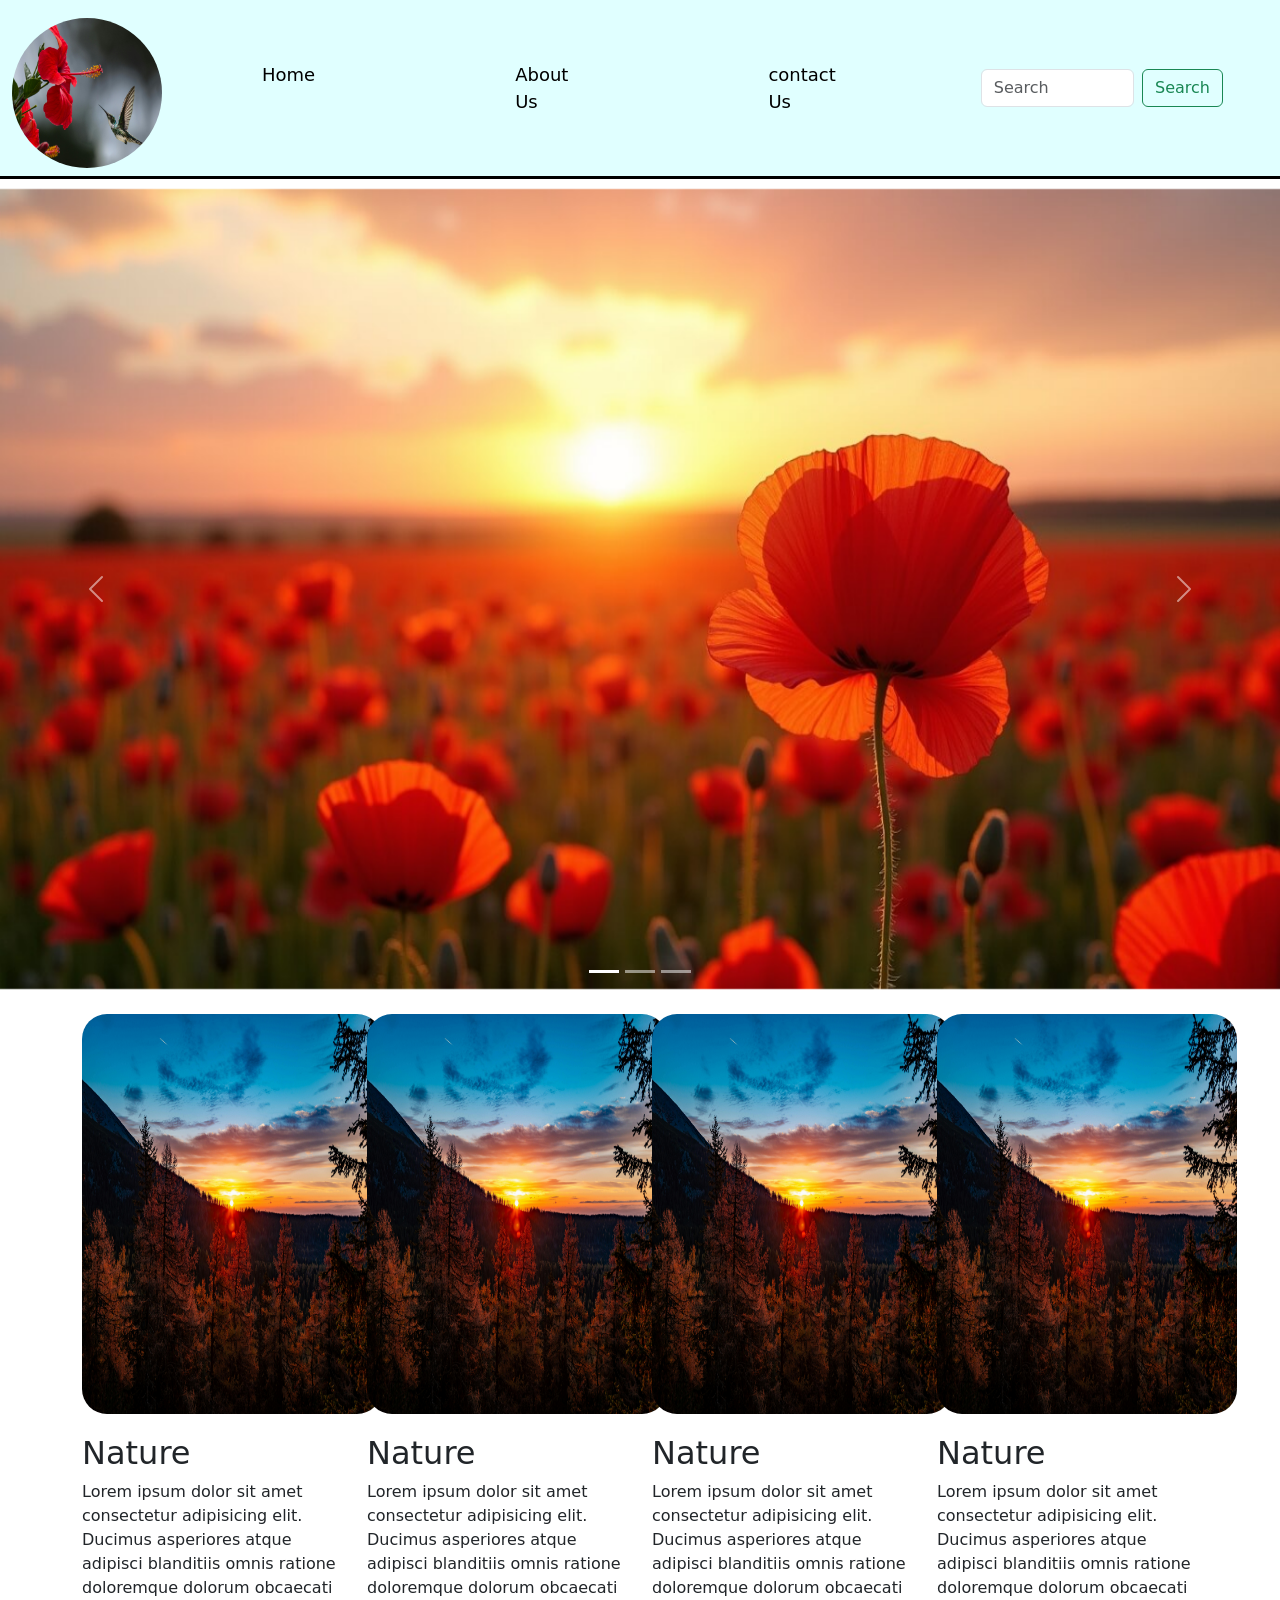
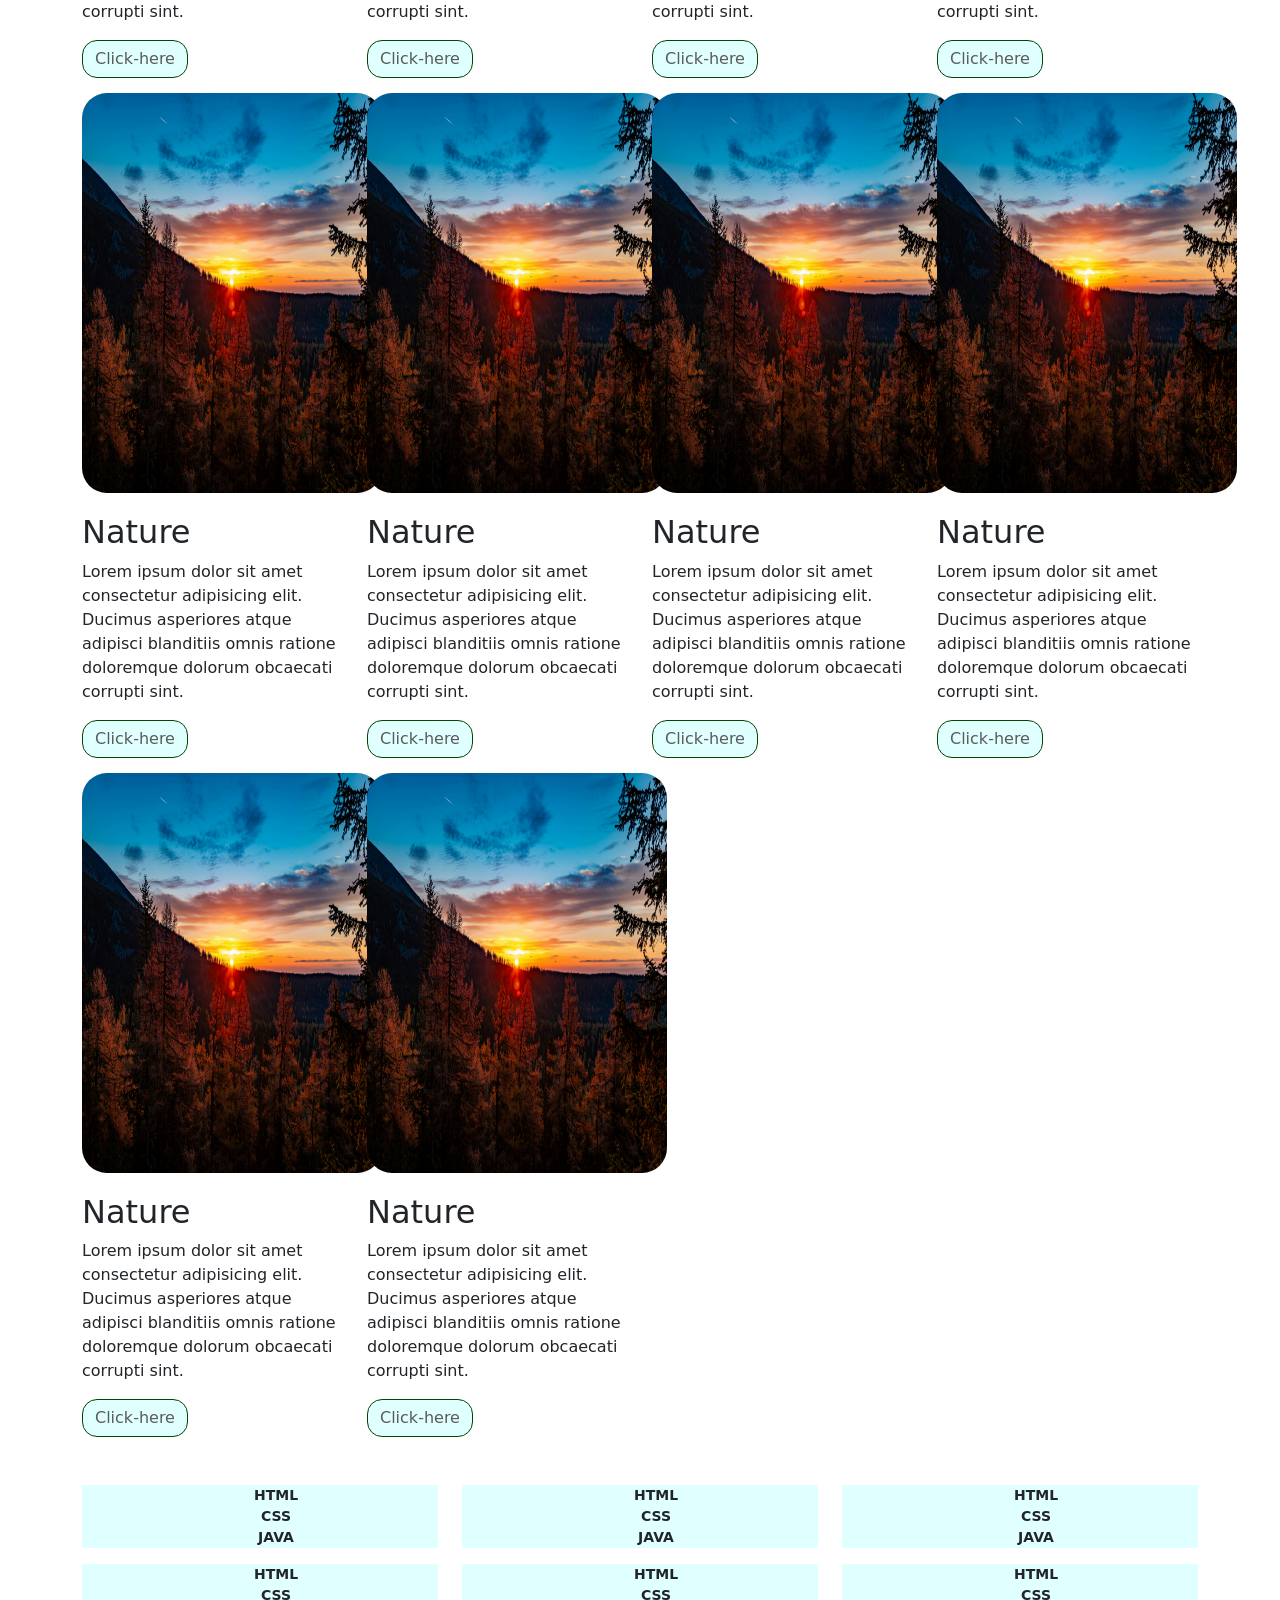
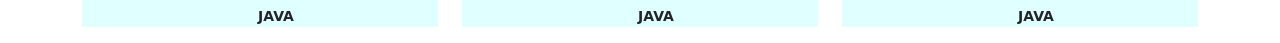
==== index.html @ 1b8872a4 "second project" ====
<!DOCTYPE html>
<html lang="en">
<head>
    <meta charset="UTF-8">
    <meta name="viewport" content="width=device-width, initial-scale=1.0">
    <title>Bootstrap</title>
    <link href="https://cdn.jsdelivr.net/npm/bootstrap@5.3.8/dist/css/bootstrap.min.css" rel="stylesheet" integrity="sha384-sRIl4kxILFvY47J16cr9ZwB07vP4J8+LH7qKQnuqkuIAvNWLzeN8tE5YBujZqJLB" crossorigin="anonymous">
    <link rel="stylesheet" href="bootstrap.css">
  </head>
</head>
<body>
    <nav class="navbar navbar-expand-lg nav-item-p ">
  <div class="container-fluid">
  <img src="./img/pexels-philippedonn-1133957.jpg" alt="" width="150" height="150">
    <button class="navbar-toggler" type="button" data-bs-toggle="collapse" data-bs-target="#navbarSupportedContent" aria-controls="navbarSupportedContent" aria-expanded="false" aria-label="Toggle navigation">
      <span class="navbar-toggler-icon"></span>
    </button>
    <div class="collapse navbar-collapse" id="navbarSupportedContent">
      <ul class="navbar-nav ms-auto me-auto mb-2 mb-lg-0 nav-item-1">
        <li class="nav-item">
          <a class="nav-link active" aria-current="page" href="./index.html">Home</a>
        </li>
        <li class="nav-item">
          <a class="nav-link active" href="./about Us.html">About Us</a>
        </li>
         <li class="nav-item">
          <a class="nav-link active" href="./contact Us.html">contact Us</a>
        </li>
        <!-- <li class="nav-item dropdown">
          <a class="nav-link dropdown-toggle active" href="#" role="button" data-bs-toggle="dropdown" aria-expanded="false">
            Dropdown
          </a>
          <ul class="dropdown-menu">
            <li><a class="dropdown-item" href="#">Action</a></li>
            <li><a class="dropdown-item" href="#">Another action</a></li>
            <li><hr class="dropdown-divider"></li>
            <li><a class="dropdown-item" href="#">Something else here</a></li>
          </ul>
        </li> -->
      </ul>
      <form class="d-flex" role="search">
        <input class="form-control me-2" type="search" placeholder="Search" aria-label="Search"/>
        <button class="btn btn-outline-success" type="submit">Search</button>
      </form>
    </div>
  </div>
</nav>
<div id="carouselExampleIndicators" class="carousel slide">
  <div class="carousel-indicators">
    <button type="button" data-bs-target="#carouselExampleIndicators" data-bs-slide-to="0" class="active" aria-current="true" aria-label="Slide 1"></button>
    <button type="button" data-bs-target="#carouselExampleIndicators" data-bs-slide-to="1" aria-label="Slide 2"></button>
    <button type="button" data-bs-target="#carouselExampleIndicators" data-bs-slide-to="2" aria-label="Slide 3"></button>
  </div>
  <div class="carousel-inner">
    <div class="carousel-item active">
      <img src="./img/img 1.jpg" class="d-block w-100" alt="...">
    </div>
    <div class="carousel-item">
      <img src="./img/pexels-philippedonn-1133957.jpg" class="d-block w-100 " alt="...">
    </div>
    <div class="carousel-item">
      <img src="./img/pexels-che-yu-297995520-13325363.jpg" class="d-block w-100" alt="...">
    </div>
  </div>
  <button class="carousel-control-prev" type="button" data-bs-target="#carouselExampleIndicators" data-bs-slide="prev">
    <span class="carousel-control-prev-icon" aria-hidden="true"></span>
    <span class="visually-hidden">Previous</span>
  </button>
  <button class="carousel-control-next" type="button" data-bs-target="#carouselExampleIndicators" data-bs-slide="next">
    <span class="carousel-control-next-icon" aria-hidden="true"></span>
    <span class="visually-hidden">Next</span>
  </button>
</div>
   <div class="container">
    <div class="row products">
     <div class="col-lg-3 col-sm-4 col-12">
      <img src="./img/pexels-miroslav-glasa-2147620119-29678804.jpg" alt="">
      <h2>Nature</h2>
      <p>Lorem ipsum dolor sit amet consectetur adipisicing elit. Ducimus asperiores atque adipisci blanditiis omnis ratione doloremque dolorum obcaecati corrupti sint.
      </p>
      <button class="btn btn-primary">Click-here</button>
    </div> 
    <div class="col-lg-3 col-sm-4 col-12">
      <img src="./img/pexels-miroslav-glasa-2147620119-29678804.jpg" alt="">
      <h2>Nature</h2>
      <p>Lorem ipsum dolor sit amet consectetur adipisicing elit. Ducimus asperiores atque adipisci blanditiis omnis ratione doloremque dolorum obcaecati corrupti sint.
      </p>
      <button class="btn btn-primary">Click-here</button>
    </div>
     <div class="col-lg-3 col-sm-4 col-12">
      <img src="./img/pexels-miroslav-glasa-2147620119-29678804.jpg" alt="">
      <h2>Nature</h2>
      <p>Lorem ipsum dolor sit amet consectetur adipisicing elit. Ducimus asperiores atque adipisci blanditiis omnis ratione doloremque dolorum obcaecati corrupti sint.
      </p>
      <button class="btn btn-primary">Click-here</button>
    </div>
     <div class="col-lg-3 col-sm-4 col-12">
      <img src="./img/pexels-miroslav-glasa-2147620119-29678804.jpg" alt="">
      <h2>Nature</h2>
      <p>Lorem ipsum dolor sit amet consectetur adipisicing elit. Ducimus asperiores atque adipisci blanditiis omnis ratione doloremque dolorum obcaecati corrupti sint.
      </p>
      <button class="btn btn-primary">Click-here</button>
    </div>
     <div class="col-lg-3 col-sm-4 col-12">
      <img src="./img/pexels-miroslav-glasa-2147620119-29678804.jpg" alt="">
      <h2>Nature</h2>
      <p>Lorem ipsum dolor sit amet consectetur adipisicing elit. Ducimus asperiores atque adipisci blanditiis omnis ratione doloremque dolorum obcaecati corrupti sint.
      </p>
      <button class="btn btn-primary">Click-here</button>
    </div>
     <div class="col-lg-3 col-sm-4 col-12">
      <img src="./img/pexels-miroslav-glasa-2147620119-29678804.jpg" alt="">
      <h2>Nature</h2>
      <p>Lorem ipsum dolor sit amet consectetur adipisicing elit. Ducimus asperiores atque adipisci blanditiis omnis ratione doloremque dolorum obcaecati corrupti sint.
      </p>
      <button class="btn btn-primary">Click-here</button>
    </div>
     <div class="col-lg-3 col-sm-4 col-12">
      <img src="./img/pexels-miroslav-glasa-2147620119-29678804.jpg" alt="">
      <h2>Nature</h2>
      <p>Lorem ipsum dolor sit amet consectetur adipisicing elit. Ducimus asperiores atque adipisci blanditiis omnis ratione doloremque dolorum obcaecati corrupti sint.
      </p>
      <button class="btn btn-primary">Click-here</button>
    </div>
     <div class="col-lg-3 col-sm-4 col-12">
      <img src="./img/pexels-miroslav-glasa-2147620119-29678804.jpg" alt="">
      <h2>Nature</h2>
      <p>Lorem ipsum dolor sit amet consectetur adipisicing elit. Ducimus asperiores atque adipisci blanditiis omnis ratione doloremque dolorum obcaecati corrupti sint.
      </p>
      <button class="btn btn-primary">Click-here</button>
    </div>
     <div class="col-lg-3 col-sm-4 col-12">
      <img src="./img/pexels-miroslav-glasa-2147620119-29678804.jpg" alt="">
      <h2>Nature</h2>
      <p>Lorem ipsum dolor sit amet consectetur adipisicing elit. Ducimus asperiores atque adipisci blanditiis omnis ratione doloremque dolorum obcaecati corrupti sint.
      </p>
      <button class="btn btn-primary">Click-here</button>
    </div>
     <div class="col-lg-3 col-sm-4 col-12">
      <img src="./img/pexels-miroslav-glasa-2147620119-29678804.jpg" alt="">
      <h2>Nature</h2>
      <p>Lorem ipsum dolor sit amet consectetur adipisicing elit. Ducimus asperiores atque adipisci blanditiis omnis ratione doloremque dolorum obcaecati corrupti sint.
      </p>
      <button class="btn btn-primary">Click-here</button>
    </div>
  </div>
</div>
<footer>
  <div class="container">
  <div class="row row-cols-lg-3 row-cols-sm-4 row-cols-12 text-center mt-5">
    <div class="">
      <ul>
        <li>HTML</li>
        <li>CSS</li>
        <li>JAVA</li>
      </ul>
    </div>
    <div class="">
      <ul>
        <li>HTML</li>
        <li>CSS</li>
        <li>JAVA</li>
      </ul>
    </div>
    <div class="">
      <ul>
        <li>HTML</li>
        <li>CSS</li>
        <li>JAVA</li>
      </ul>
    </div>
    <div class="">
      <ul>
        <li>HTML</li>
        <li>CSS</li>
        <li>JAVA</li>
      </ul>
    </div>
    <div class="">
      <ul>
        <li>HTML</li>
        <li>CSS</li>
        <li>JAVA</li>
      </ul>
    </div>
    <div class="">
      <ul>
        <li>HTML</li>
        <li>CSS</li>
        <li>JAVA</li>
      </ul>
    </div>
  </div>
  </div>
</footer>
<script src="https://cdn.jsdelivr.net/npm/bootstrap@5.3.8/dist/js/bootstrap.bundle.min.js" integrity="sha384-FKyoEForCGlyvwx9Hj09JcYn3nv7wiPVlz7YYwJrWVcXK/BmnVDxM+D2scQbITxI" crossorigin="anonymous"></script>
</body>
</html>
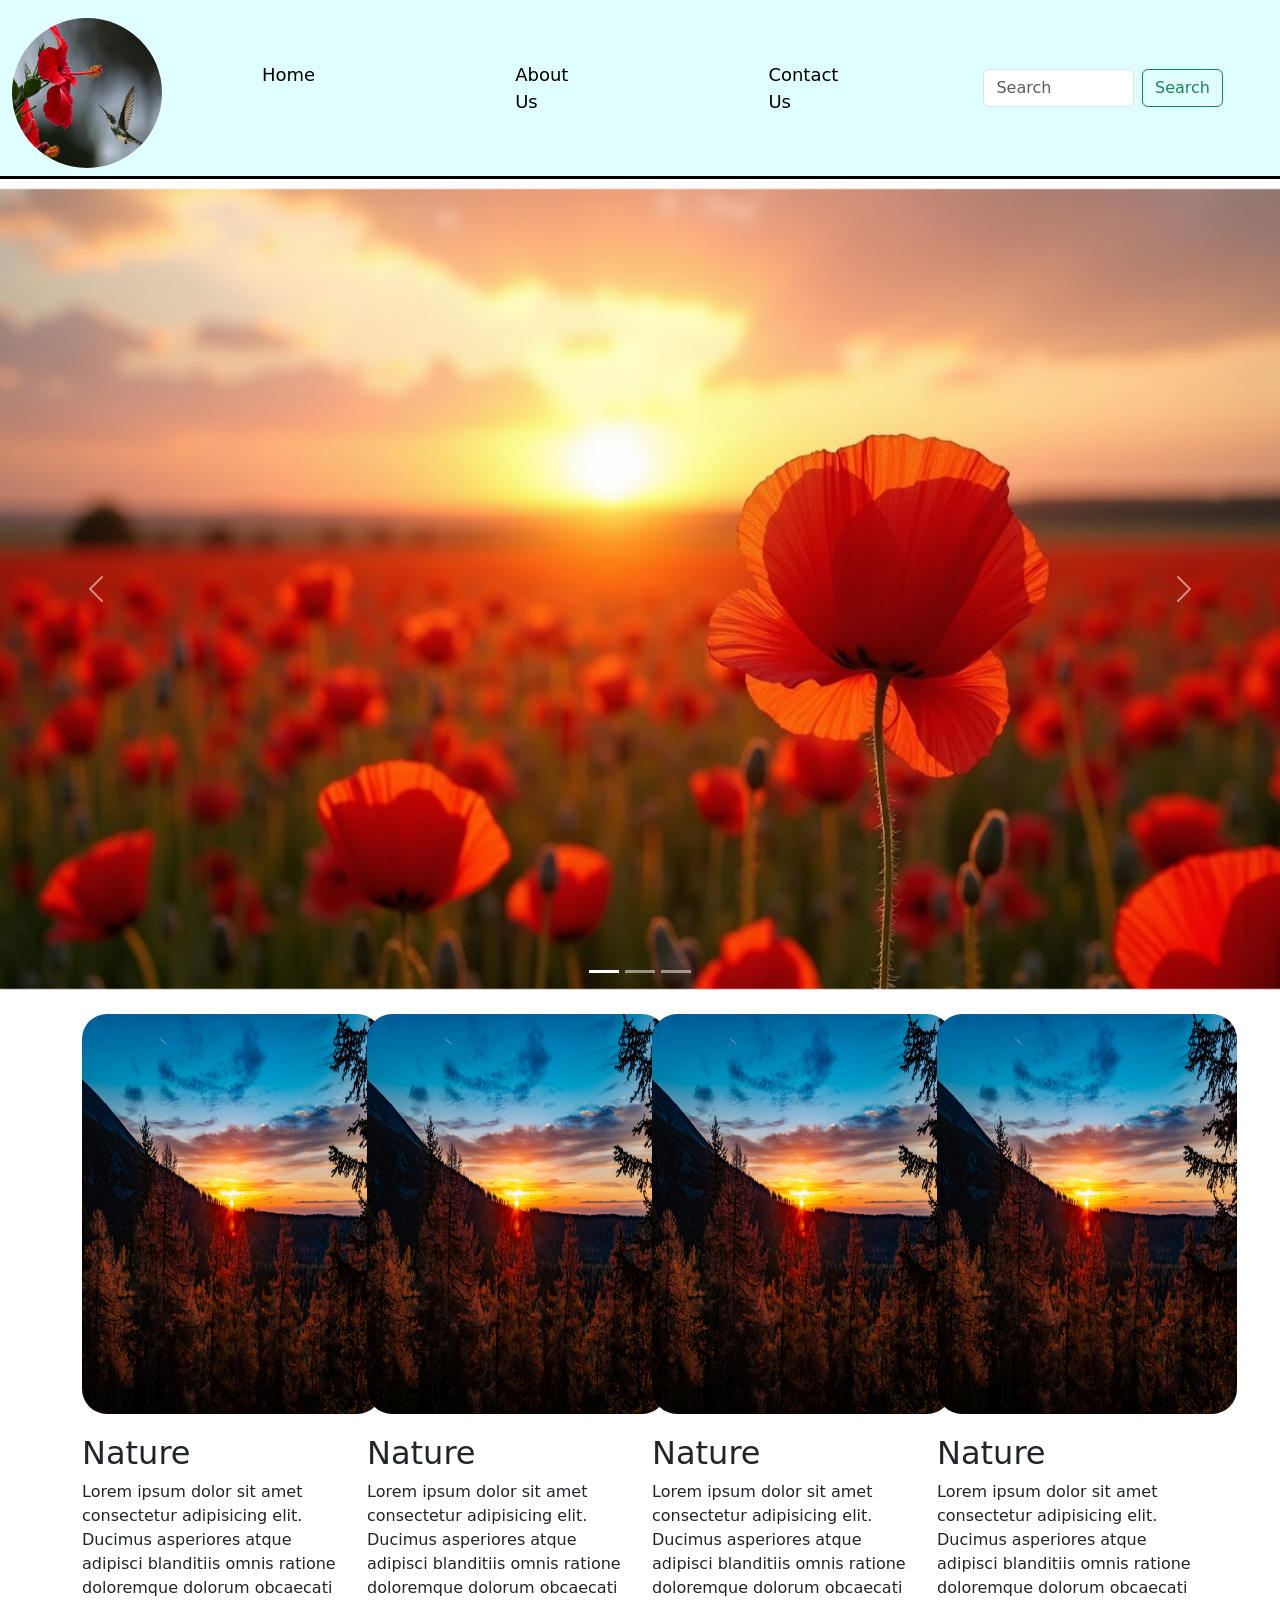
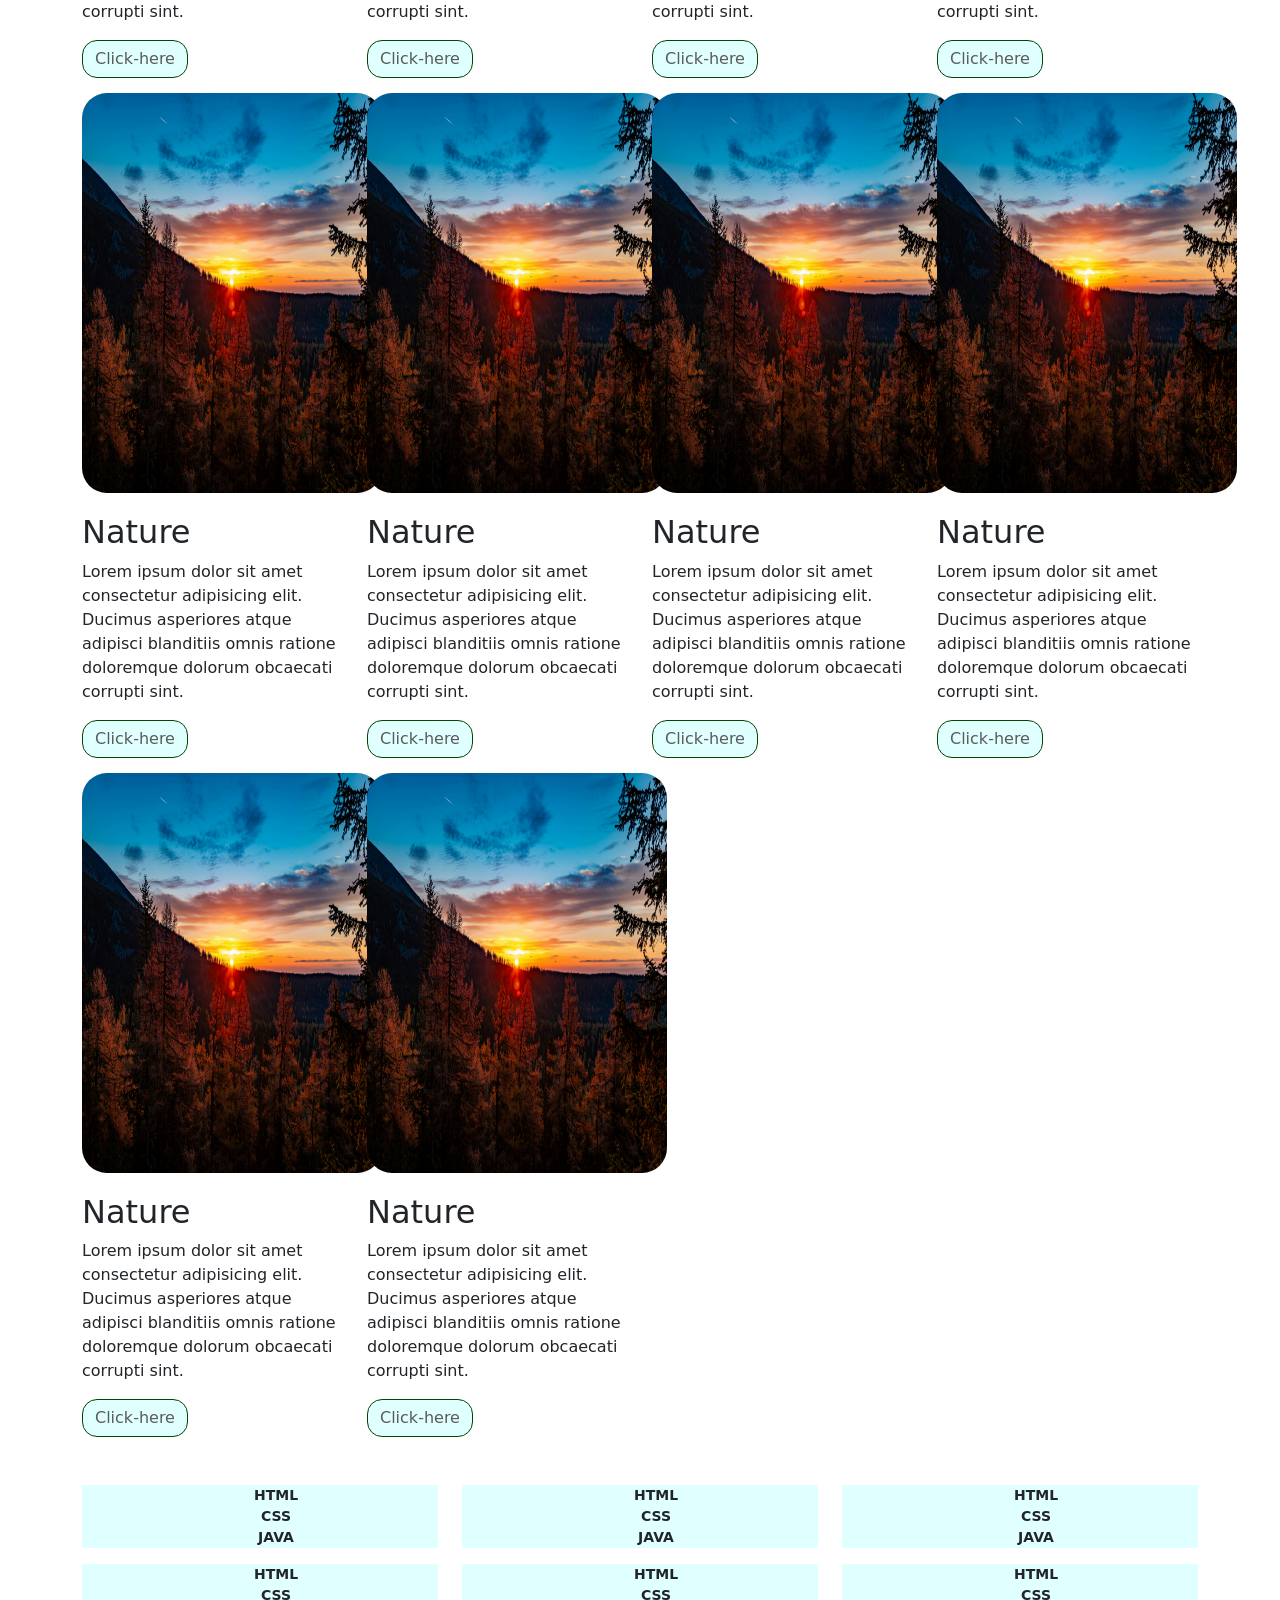
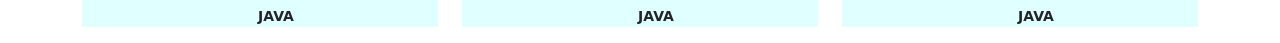
==== commit 3aa060ea: "project-2" ====
--- a/index.html
+++ b/index.html
@@ -24,7 +24,7 @@
           <a class="nav-link active" href="./about Us.html">About Us</a>
         </li>
          <li class="nav-item">
-          <a class="nav-link active" href="./contact Us.html">contact Us</a>
+          <a class="nav-link active" href="./Contact Us.html">Contact Us</a>
         </li>
         <!-- <li class="nav-item dropdown">
           <a class="nav-link dropdown-toggle active" href="#" role="button" data-bs-toggle="dropdown" aria-expanded="false">
